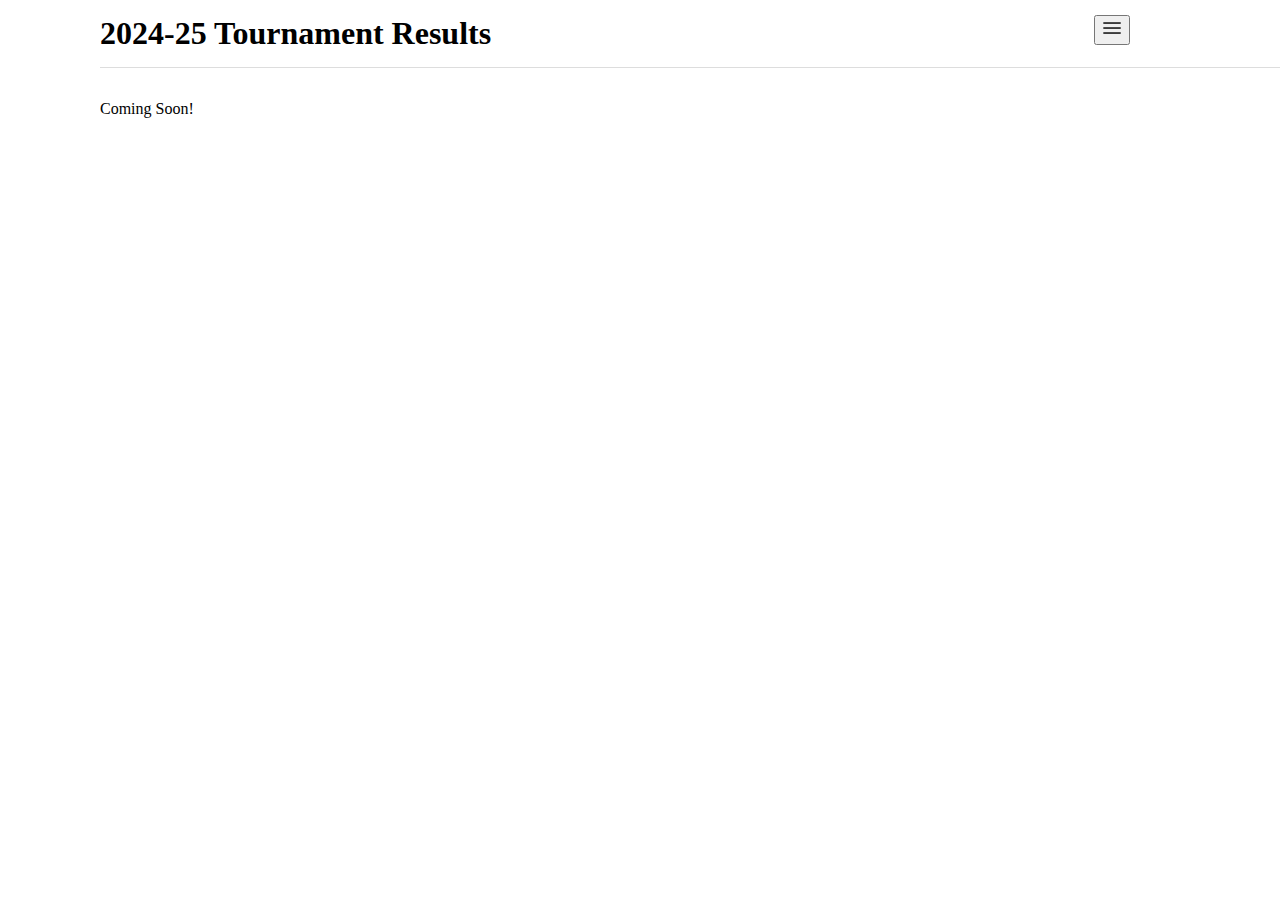
==== results.html @ 74fa5508 "oops I accidentally made the navigation dropdown weird" ====
<!DOCTYPE html>
<html lang="en">
<head>
    <meta charset="UTF-8">
    <link rel="stylesheet" href="style.css">
    <title>Results - Oklahoma Quizbowl</title>
</head>
<body>
    <header>
        <h1 style="display:inline">2024-25 Tournament Results</h1>
			<div class="dropdown">
				<button class="drop-btn"><img src="menu.png" width="20" height="20"></button>
  				<div class="dropdown-content">
					<a href="index.html">Homepage</a>
					<a href="schedule.html">Tournament Schedule</a>
					<a href="results.html">Results</a>
					<a href="state.html">State Championship</a>
				</div>
			</div>
    </header>
    <main>
        <p>Coming Soon!</p>
    </main>
</body>
</html>
---- style.css ----
* {
    font-family: Verdana;
}

body {
    margin-right: 100px;
    margin-left: 100px;
}

.dropbtn {
  background-color: #ffffff;
  color: white;
  padding: 16px;
  font-size: 16px;
  border: none;
  float: left;
}

.dropdown {
  position: relative;
  float: right;
  padding-right: 250px;
  text-align: center;
}

.dropdown-content {
  display: none;
  position: absolute;
  background-color: #ffffff;
  min-width: 160px;
  box-shadow: 0px 8px 16px 0px rgba(0,0,0,0.2);
  z-index: 1;
}

.dropdown-content a {
  color: black;
  padding: 12px 16px;
  text-decoration: none;
  display: block;
  float: none;
  text-align: left;
  font-size: 15px;
}

.dropdown-content a:hover {background-color: #ddd;}

.dropdown:hover .dropdown-content {display: block;}

.dropdown:hover .dropbtn {background-color: #3e8e41;}

header {
    position: fixed;
    top: 0;
    left: 10;
    z-index: 1;
    border-bottom: 1px solid #ddd;
    width: 100%;
    background: #ffffff;
    padding-top: 15px;
    padding-bottom: 15px;
}

main {
    margin-top: 100px;
}

table, th, td {
    border-collapse: collapse;
}

th.rank_col {
    width: 3%
}

th.name_col {
    width: 15%
}

th.tourn_col {
    width: 10%
}

th.total_col {
    width: 12%
}

tr.tier_1 {
    background-color: #26e264 !important;
}

#state_standings {
    width: 100%
}

#state_standings th {
    border-bottom: 1px solid #ddd;
}

#state_standings tr {
    text-align: center;
}

#state_standings tr:nth-child(even) {
    background-color: #f2f2f2;
}

li {
    padding-bottom: 5px;
}
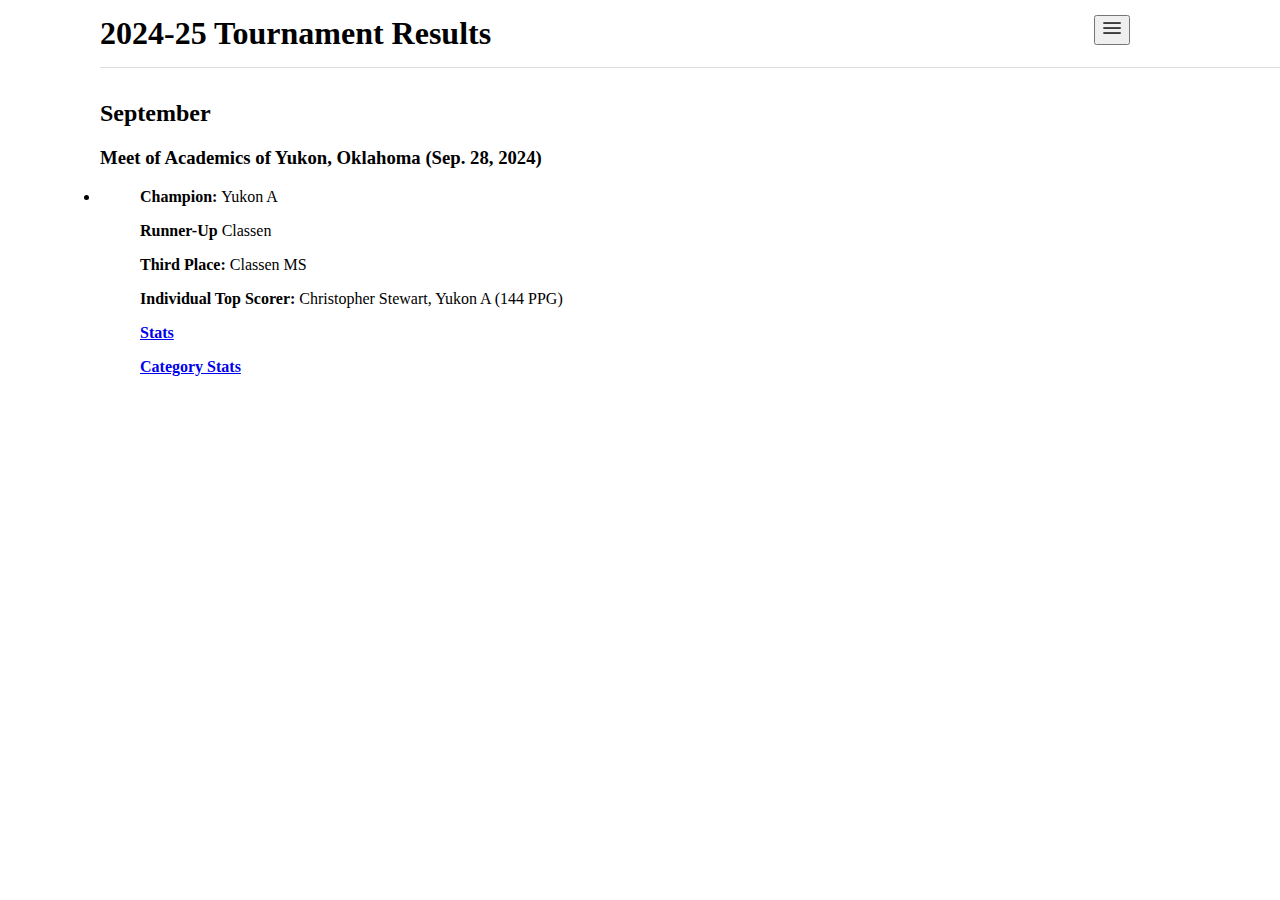
==== commit 3eded2df: "Added results for MAYO to results page, removed from schedule" ====
--- a/results.html
+++ b/results.html
@@ -19,7 +19,16 @@
 			</div>
     </header>
     <main>
-        <p>Coming Soon!</p>
+        <h2>September</h2>
+        <h3>Meet of Academics of Yukon, Oklahoma (Sep. 28, 2024)</h3>
+        <li>
+            <ul><b>Champion: </b>Yukon A</ul>
+            <ul><b>Runner-Up </b>Classen</ul>
+            <ul><b>Third Place: </b>Classen MS</ul>
+            <ul><b>Individual Top Scorer: </b>Christopher Stewart, Yukon A (144 PPG)</ul>
+            <ul><b><a href="https://hsquizbowl.org/db/tournaments/9051/">Stats</a></b></ul>
+            <ul><b><a href="https://docs.google.com/spreadsheets/d/1UD_mx9ddo8v5WMVLQftte8cgQ96i6O1EFhLnTkdI9DM/edit?gid=1555217403#gid=1555217403">Category Stats</a></b></ul>
+        </li>
     </main>
 </body>
 </html>--- a/style.css
+++ b/style.css
@@ -58,6 +58,7 @@
     background: #ffffff;
     padding-top: 15px;
     padding-bottom: 15px;
+    margin-right: 100px;
 }
 
 main {
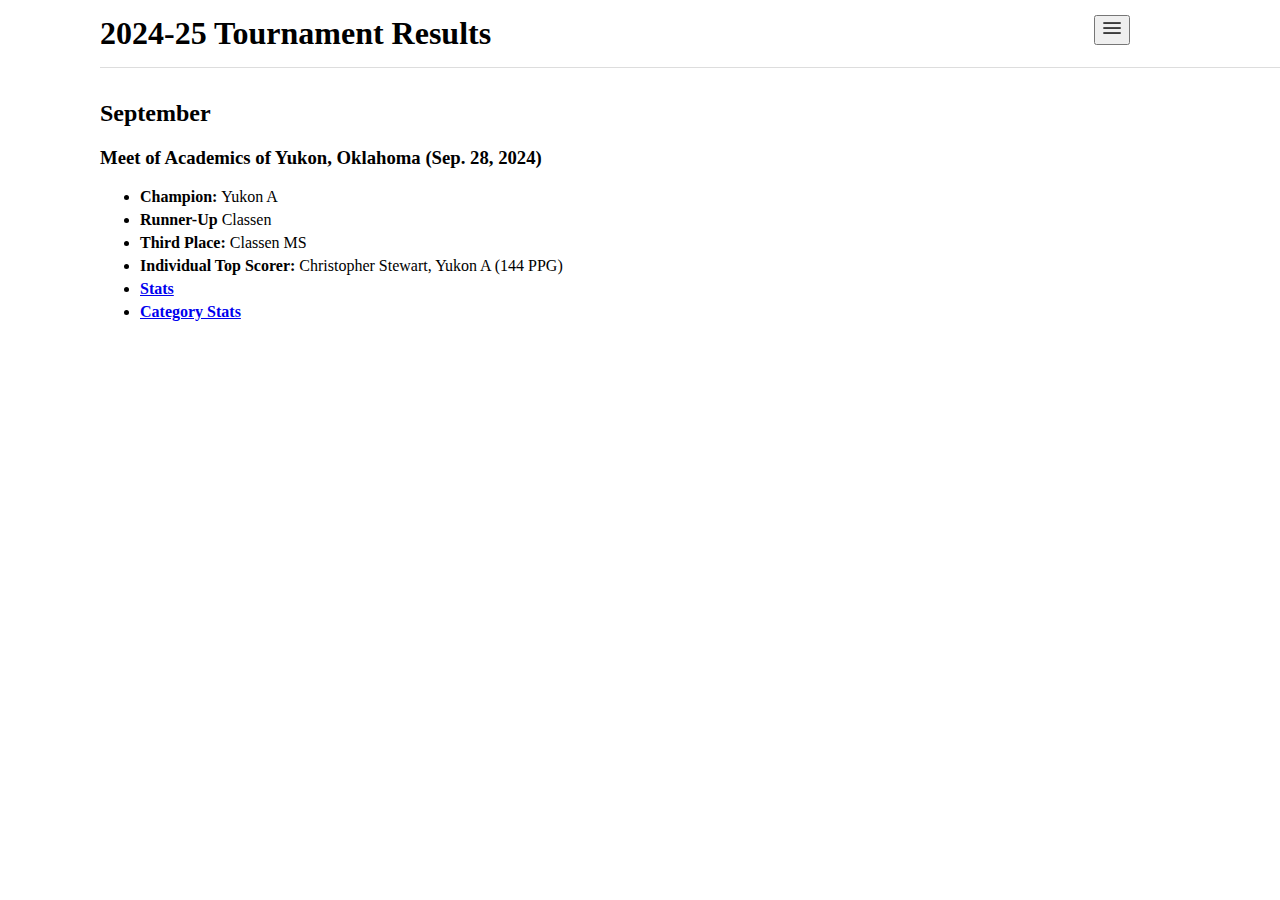
==== commit 8989d587: "Fixed list formatting issues on results page" ====
--- a/results.html
+++ b/results.html
@@ -21,14 +21,14 @@
     <main>
         <h2>September</h2>
         <h3>Meet of Academics of Yukon, Oklahoma (Sep. 28, 2024)</h3>
-        <li>
-            <ul><b>Champion: </b>Yukon A</ul>
-            <ul><b>Runner-Up </b>Classen</ul>
-            <ul><b>Third Place: </b>Classen MS</ul>
-            <ul><b>Individual Top Scorer: </b>Christopher Stewart, Yukon A (144 PPG)</ul>
-            <ul><b><a href="https://hsquizbowl.org/db/tournaments/9051/">Stats</a></b></ul>
-            <ul><b><a href="https://docs.google.com/spreadsheets/d/1UD_mx9ddo8v5WMVLQftte8cgQ96i6O1EFhLnTkdI9DM/edit?gid=1555217403#gid=1555217403">Category Stats</a></b></ul>
-        </li>
+        <ul>
+            <li><b>Champion: </b>Yukon A</li>
+            <li><b>Runner-Up </b>Classen</li>
+            <li><b>Third Place: </b>Classen MS</li>
+            <li><b>Individual Top Scorer: </b>Christopher Stewart, Yukon A (144 PPG)</li>
+            <li><b><a href="https://hsquizbowl.org/db/tournaments/9051/">Stats</a></b></li>
+            <li><b><a href="https://docs.google.com/spreadsheets/d/1UD_mx9ddo8v5WMVLQftte8cgQ96i6O1EFhLnTkdI9DM/edit?gid=1555217403#gid=1555217403">Category Stats</a></b></li>
+        </ul>
     </main>
 </body>
 </html>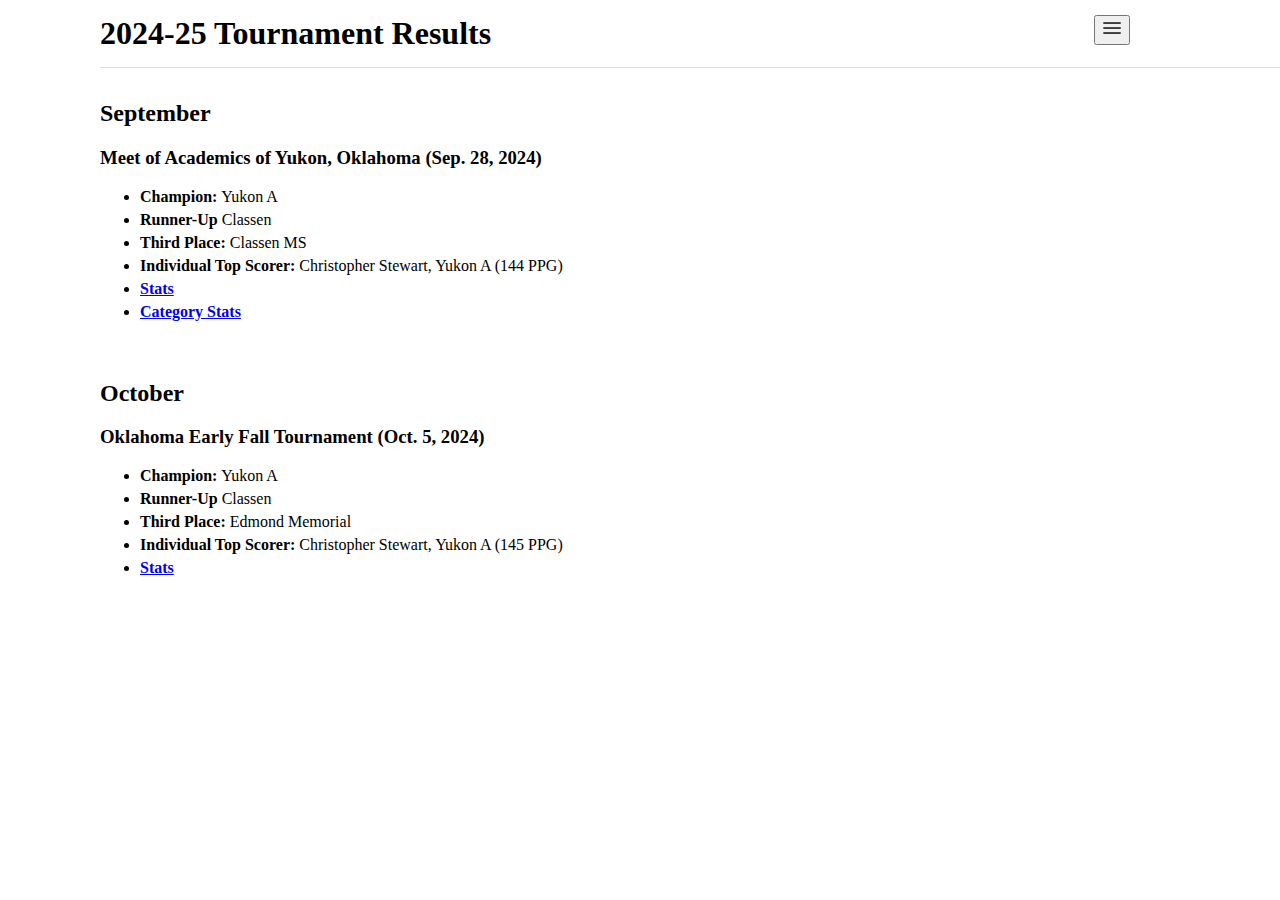
==== commit fdf9adda: "Added results of OUEFT" ====
--- a/results.html
+++ b/results.html
@@ -29,6 +29,18 @@
             <li><b><a href="https://hsquizbowl.org/db/tournaments/9051/">Stats</a></b></li>
             <li><b><a href="https://docs.google.com/spreadsheets/d/1UD_mx9ddo8v5WMVLQftte8cgQ96i6O1EFhLnTkdI9DM/edit?gid=1555217403#gid=1555217403">Category Stats</a></b></li>
         </ul>
+        <br />
+
+        <h2>October</h2>
+        <h3>Oklahoma Early Fall Tournament (Oct. 5, 2024)</h3>
+        <ul>
+            <li><b>Champion: </b>Yukon A</li>
+            <li><b>Runner-Up </b>Classen</li>
+            <li><b>Third Place: </b>Edmond Memorial</li>
+            <li><b>Individual Top Scorer: </b>Christopher Stewart, Yukon A (145 PPG)</li>
+            <li><b><a href="https://hsquizbowl.org/db/tournaments/9117/">Stats</a></b></li>
+        </ul>
+
     </main>
 </body>
 </html>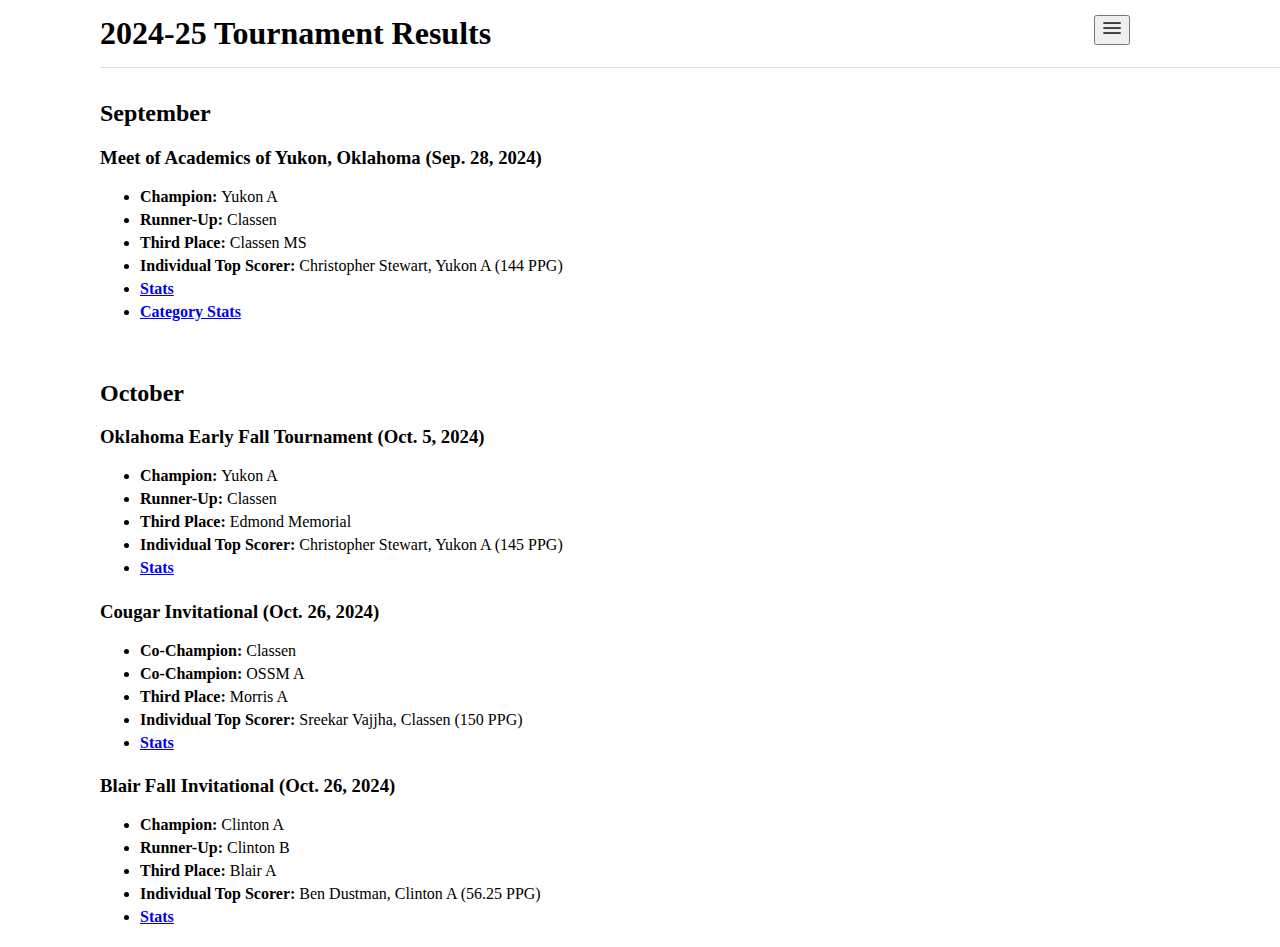
==== commit fe6d5002: "Update for 10/29/24" ====
--- a/results.html
+++ b/results.html
@@ -23,7 +23,7 @@
         <h3>Meet of Academics of Yukon, Oklahoma (Sep. 28, 2024)</h3>
         <ul>
             <li><b>Champion: </b>Yukon A</li>
-            <li><b>Runner-Up </b>Classen</li>
+            <li><b>Runner-Up: </b>Classen</li>
             <li><b>Third Place: </b>Classen MS</li>
             <li><b>Individual Top Scorer: </b>Christopher Stewart, Yukon A (144 PPG)</li>
             <li><b><a href="https://hsquizbowl.org/db/tournaments/9051/">Stats</a></b></li>
@@ -35,12 +35,30 @@
         <h3>Oklahoma Early Fall Tournament (Oct. 5, 2024)</h3>
         <ul>
             <li><b>Champion: </b>Yukon A</li>
-            <li><b>Runner-Up </b>Classen</li>
+            <li><b>Runner-Up: </b>Classen</li>
             <li><b>Third Place: </b>Edmond Memorial</li>
             <li><b>Individual Top Scorer: </b>Christopher Stewart, Yukon A (145 PPG)</li>
             <li><b><a href="https://hsquizbowl.org/db/tournaments/9117/">Stats</a></b></li>
         </ul>
 
+        <h3>Cougar Invitational (Oct. 26, 2024)</h3>
+        <ul>
+            <li><b>Co-Champion: </b>Classen</li>
+            <li><b>Co-Champion: </b>OSSM A</li>
+            <li><b>Third Place: </b>Morris A</li>
+            <li><b>Individual Top Scorer: </b>Sreekar Vajjha, Classen (150 PPG)</li>
+            <li><b><a href="https://www.naqt.com/stats/tournament/standings.jsp?tournament_id=16035">Stats</a></b></li>
+        </ul>
+
+        <h3>Blair Fall Invitational (Oct. 26, 2024)</h3>
+        <ul>
+            <li><b>Champion: </b>Clinton A</li>
+            <li><b>Runner-Up: </b>Clinton B</li>
+            <li><b>Third Place: </b>Blair A</li>
+            <li><b>Individual Top Scorer: </b>Ben Dustman, Clinton A (56.25 PPG)</li>
+            <li><b><a href="https://www.naqt.com/stats/tournament/standings.jsp?tournament_id=16296&playoffs=false">Stats</a></b></li>
+        </ul>
+
     </main>
 </body>
 </html>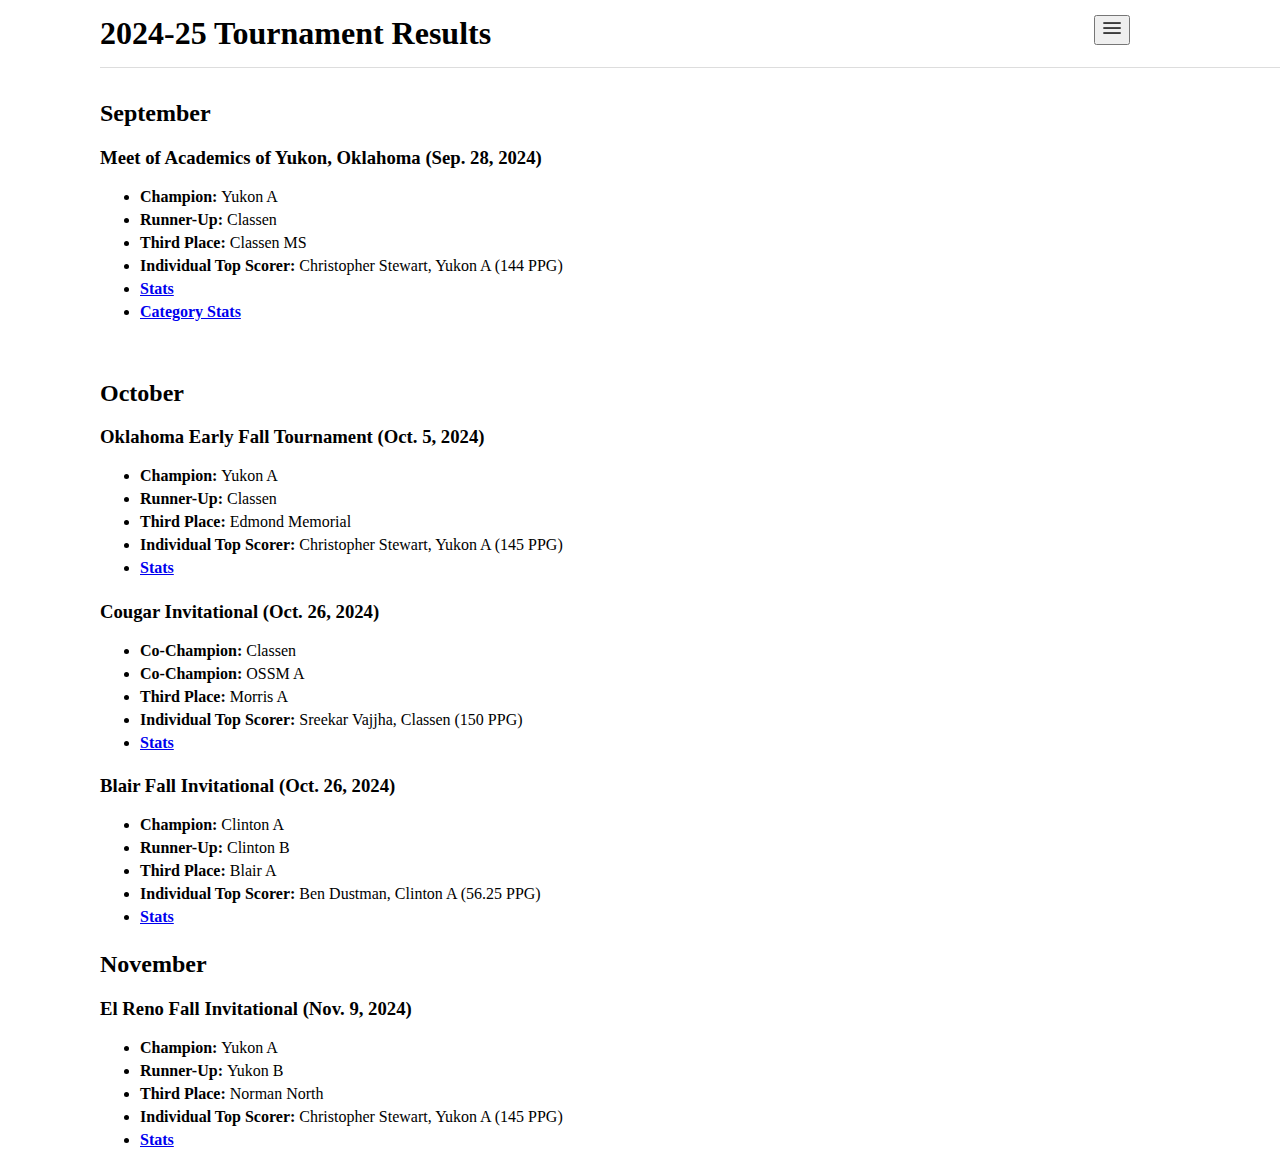
==== commit b49db9e4: "Update for 11/12/24" ====
--- a/results.html
+++ b/results.html
@@ -40,7 +40,6 @@
             <li><b>Individual Top Scorer: </b>Christopher Stewart, Yukon A (145 PPG)</li>
             <li><b><a href="https://hsquizbowl.org/db/tournaments/9117/">Stats</a></b></li>
         </ul>
-
         <h3>Cougar Invitational (Oct. 26, 2024)</h3>
         <ul>
             <li><b>Co-Champion: </b>Classen</li>
@@ -49,7 +48,6 @@
             <li><b>Individual Top Scorer: </b>Sreekar Vajjha, Classen (150 PPG)</li>
             <li><b><a href="https://www.naqt.com/stats/tournament/standings.jsp?tournament_id=16035">Stats</a></b></li>
         </ul>
-
         <h3>Blair Fall Invitational (Oct. 26, 2024)</h3>
         <ul>
             <li><b>Champion: </b>Clinton A</li>
@@ -59,6 +57,16 @@
             <li><b><a href="https://www.naqt.com/stats/tournament/standings.jsp?tournament_id=16296&playoffs=false">Stats</a></b></li>
         </ul>
 
+        <h2>November</h2>
+        <h3>El Reno Fall Invitational (Nov. 9, 2024)</h3>
+        <ul>
+            <li><b>Champion: </b>Yukon A</li>
+            <li><b>Runner-Up: </b>Yukon B</li>
+            <li><b>Third Place: </b>Norman North</li>
+            <li><b>Individual Top Scorer: </b>Christopher Stewart, Yukon A (145 PPG)</li>
+            <li><b><a href="https://www.naqt.com/stats/tournament/standings.jsp?tournament_id=16343">Stats</a></b></li>
+        </ul>
+
     </main>
 </body>
 </html>--- a/style.css
+++ b/style.css
@@ -89,6 +89,10 @@
     background-color: #26e264 !important;
 }
 
+tr.tier_2 {
+    background-color: #0ca5a8 !important;
+}
+
 #state_standings {
     width: 100%
 }
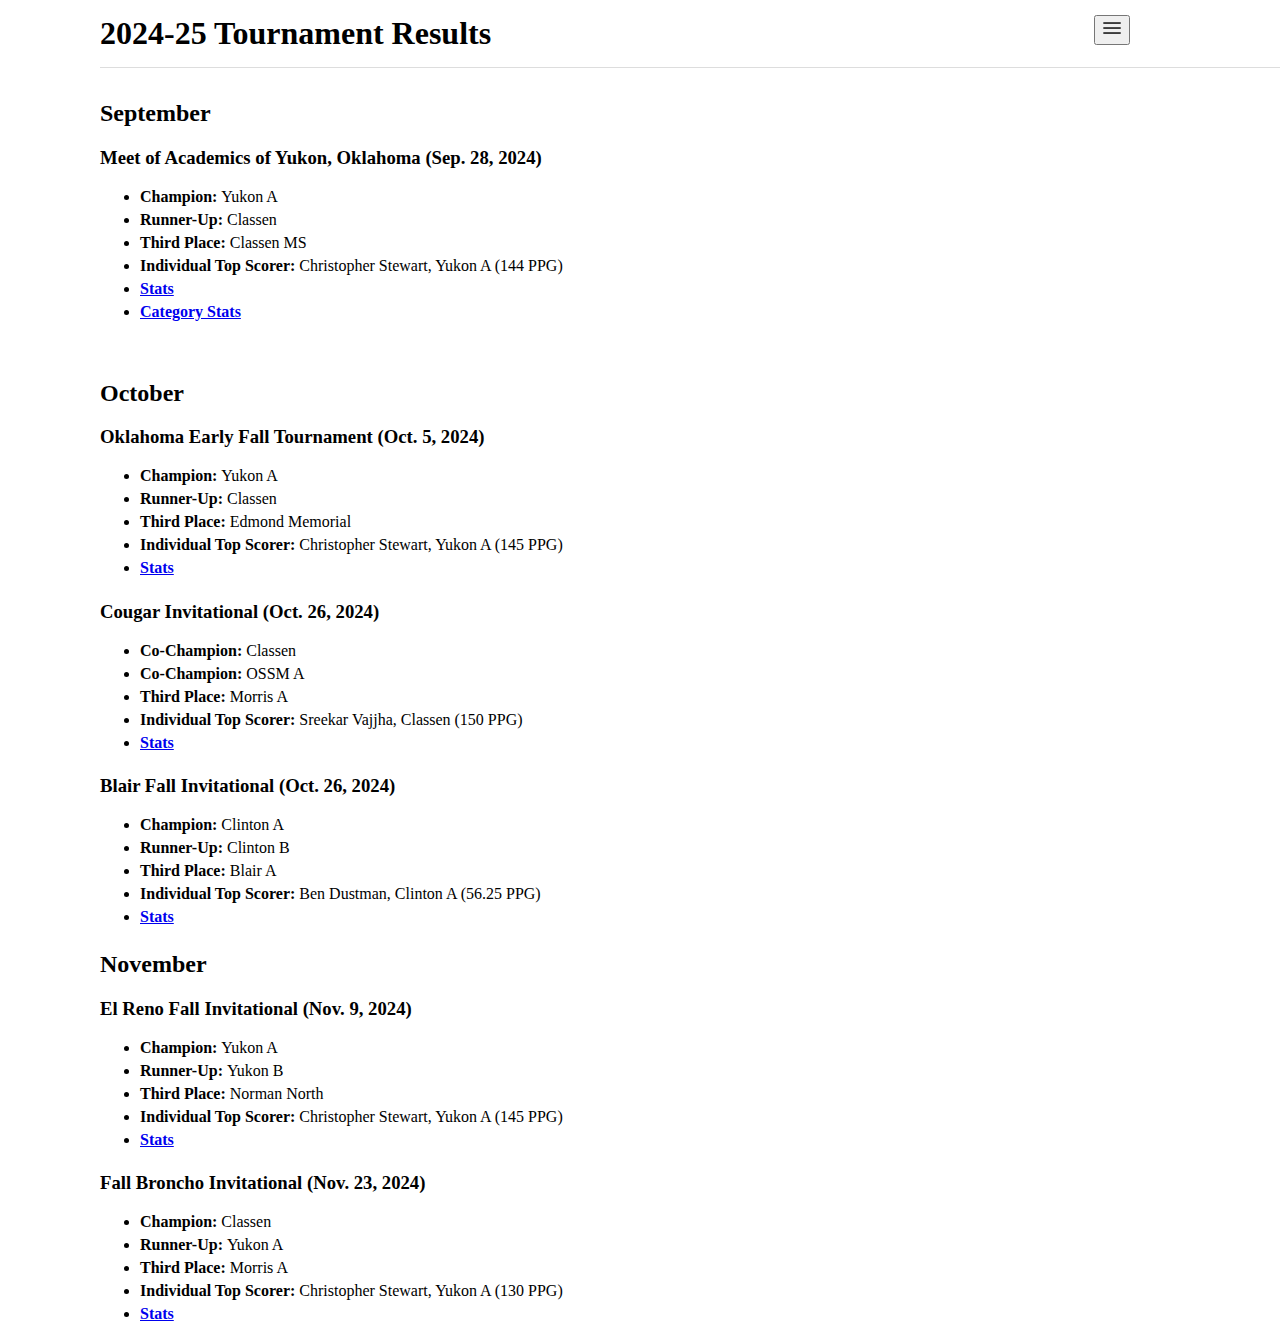
==== commit e60f5f3b: "Update for 11/25/2024" ====
--- a/results.html
+++ b/results.html
@@ -66,6 +66,14 @@
             <li><b>Individual Top Scorer: </b>Christopher Stewart, Yukon A (145 PPG)</li>
             <li><b><a href="https://www.naqt.com/stats/tournament/standings.jsp?tournament_id=16343">Stats</a></b></li>
         </ul>
+        <h3>Fall Broncho Invitational (Nov. 23, 2024)</h3>
+        <ul>
+            <li><b>Champion: </b>Classen</li>
+            <li><b>Runner-Up: </b>Yukon A</li>
+            <li><b>Third Place: </b>Morris A</li>
+            <li><b>Individual Top Scorer: </b>Christopher Stewart, Yukon A (130 PPG)</li>
+            <li><b><a href="https://hsquizbowl.org/db/tournaments/9085/">Stats</a></b></li>
+        </ul>
 
     </main>
 </body>
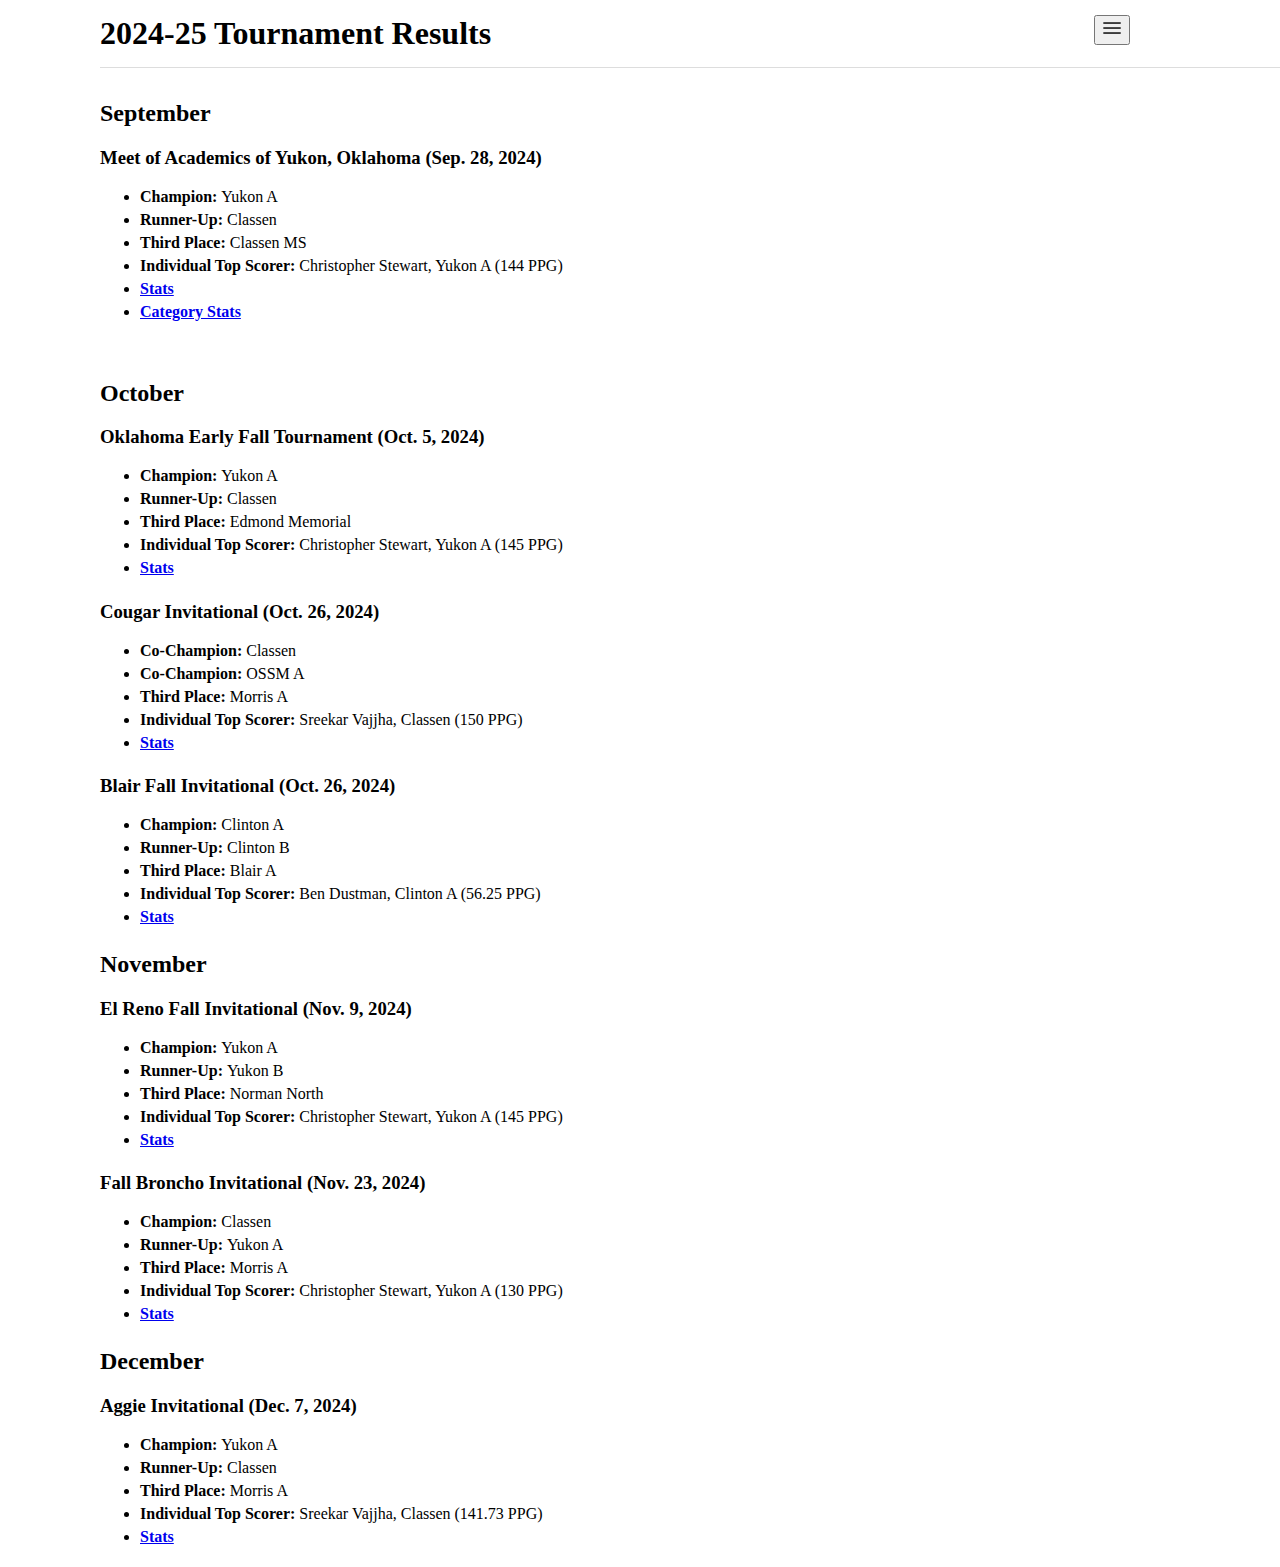
==== commit 83f0c082: "Update for 12/9/24" ====
--- a/results.html
+++ b/results.html
@@ -75,6 +75,16 @@
             <li><b><a href="https://hsquizbowl.org/db/tournaments/9085/">Stats</a></b></li>
         </ul>
 
+        <h2>December</h2>
+        <h3>Aggie Invitational (Dec. 7, 2024)</h3>
+        <ul>
+            <li><b>Champion: </b>Yukon A</li>
+            <li><b>Runner-Up: </b>Classen</li>
+            <li><b>Third Place: </b>Morris A</li>
+            <li><b>Individual Top Scorer: </b>Sreekar Vajjha, Classen (141.73 PPG)</li>
+            <li><b><a href="https://hsquizbowl.org/db/tournaments/9313/">Stats</a></b></li>
+        </ul>
+
     </main>
 </body>
 </html>